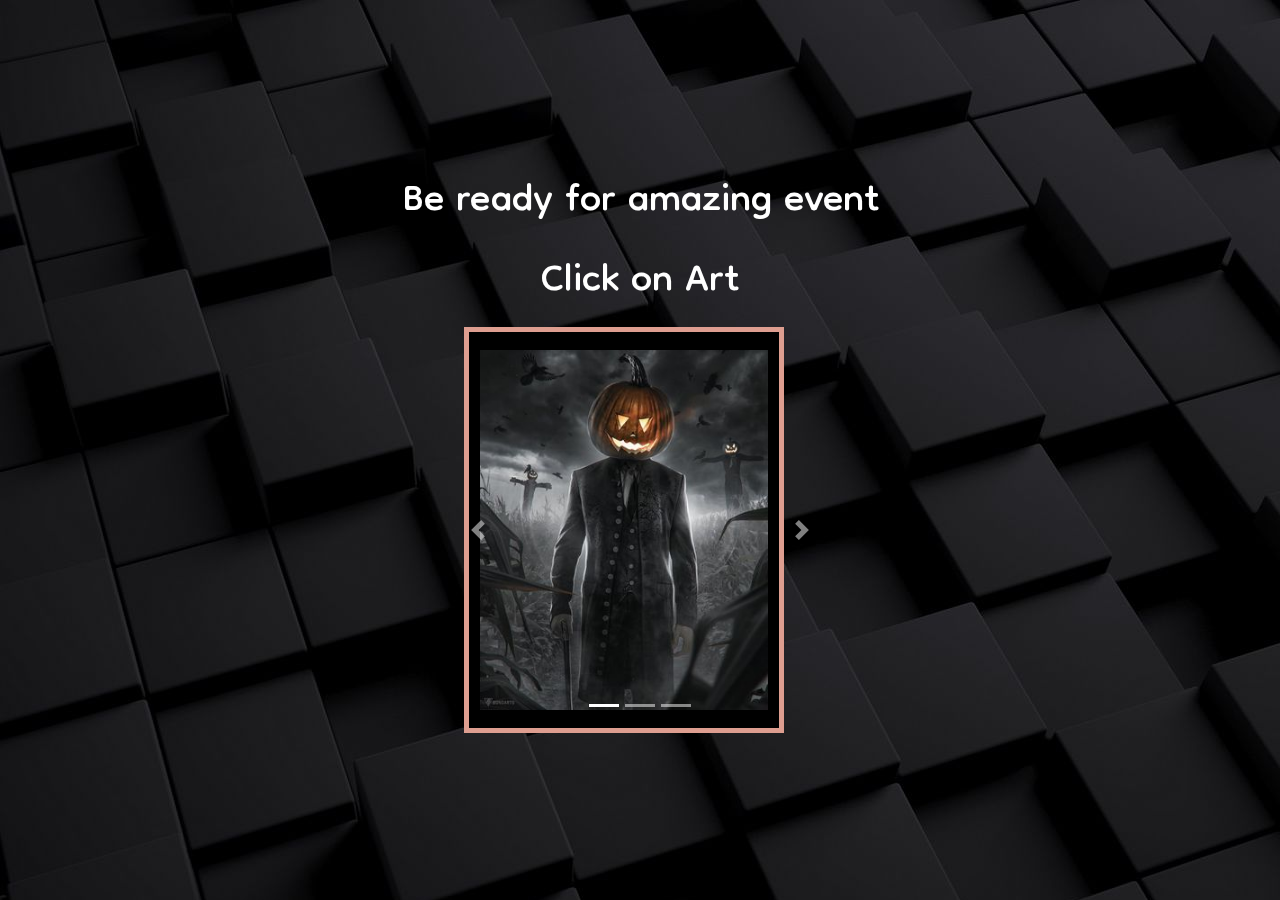
==== homepage.html @ 54d7621d "Add files via upload" ====
<!DOCTYPE html>
<html>
<head>
	<title>Home Page</title>
	<link rel="stylesheet" href="https://maxcdn.bootstrapcdn.com/bootstrap/4.0.0/css/bootstrap.min.css" >
	<link rel="stylesheet" href="https://cdnjs.cloudflare.com/ajax/libs/font-awesome/5.13.1/css/all.min.css" />
	<link rel="stylesheet" type="text/css" href="style.css">
  <link rel="icon" type="image/x-icon" href="css/bootstrap/favicon.ico">
</head>
<body>
	<div class="container">
		<div class="main-content">
			<h2 class="text-white">Be ready for amazing event</h2>
      <h3 class="text-white">Click on Art</h3>
      <div id="mySlider" class="carousel slide" data-ride="carousel">
    		<ol class="carousel-indicators">
    			<li data-target="#mySlider" data-slide-to="0" class="active"></li>
    			<li data-target="#mySlider" data-slide-to="1"></li>
    			<li data-target="#mySlider" data-slide-to="2"></li>
    		</ol>
    		<div class="carousel-inner">
<div class="carousel-item active">
          <div class="col-md-11">
          		<div class="wrapper">
                <a href="index.html">
                  <img src="img/4.jpg" alt="" class="d-block w-100">
                </a>
                   </div>
              </div>
    		</div>
        <div class="carousel-item">
          <div class="col-md-11">
          		<div class="wrapper">
                <a href="index.html"> <img src="img/5.jpg" alt="" class="d-block w-100"> </a>

          			</div>
              </div>
        </div>
        <div class="carousel-item">
          <div class="col-md-11">
          		<div class="wrapper">
    <a href="index.html"><img src="img/6.jpg" alt="" class="d-block w-100"> </a>
          			</div>
              </div>
        </div>
        </div>
    		<a href="#mySlider" class="carousel-control-prev" role="button" data-slide="prev">
    			<span class="carousel-control-prev-icon" aria-hidden="true"></span>
    			<span class="sr-only">Previous</span>
    		</a>
    		<a href="#mySlider" class="carousel-control-next" role="button" data-slide="next">
    			<span class="carousel-control-next-icon" aria-hidden="true"></span>
    			<span class="sr-only">Next</span>
    		</a>
    	</div>
	</div>
  <script src="https://code.jquery.com/jquery-3.3.1.slim.min.js" integrity="sha384-q8i/X+965DzO0rT7abK41JStQIAqVgRVzpbzo5smXKp4YfRvH+8abtTE1Pi6jizo"
	 crossorigin="anonymous"></script>
	<script src="https://cdnjs.cloudflare.com/ajax/libs/popper.js/1.14.3/umd/popper.min.js" integrity="sha384-ZMP7rVo3mIykV+2+9J3UJ46jBk0WLaUAdn689aCwoqbBJiSnjAK/l8WvCWPIPm49"
	 crossorigin="anonymous"></script>
	<script src="https://stackpath.bootstrapcdn.com/bootstrap/4.1.1/js/bootstrap.min.js" integrity="sha384-smHYKdLADwkXOn1EmN1qk/HfnUcbVRZyYmZ4qpPea6sjB/pTJ0euyQp0Mk8ck+5T"
	 crossorigin="anonymous"></script>
</body>
</html>
---- style.css ----
@import url('https://fonts.googleapis.com/css2?family=Dongle&family=Josefin+Sans:ital,wght@1,500&display=swap');
body{
	background-image: url('img/bg.jpg');
  font-family: "Dongle";
}
.text-white{
  font-size: 60px;

}
.main-content{
	display: flex;
	flex-direction: column;
	justify-content: center;
	align-items: center;
	height: 100vh;
}
.wrapper{
	padding: 18px 11px 18px 11px;
	color: #fff;
  border: 5px solid #de9e90;
	background-color: #000000;
	transition: 0.3s;
}
.wrapper:hover{
	border: 2px solid #a01919;
	box-shadow: 0px 0px 20px #a01919;
	-webkit-transform: scale(1.025);
	-ms-transform: scale(1.025);
	transform: scale(1.025);
	transition: 0.3s;
}
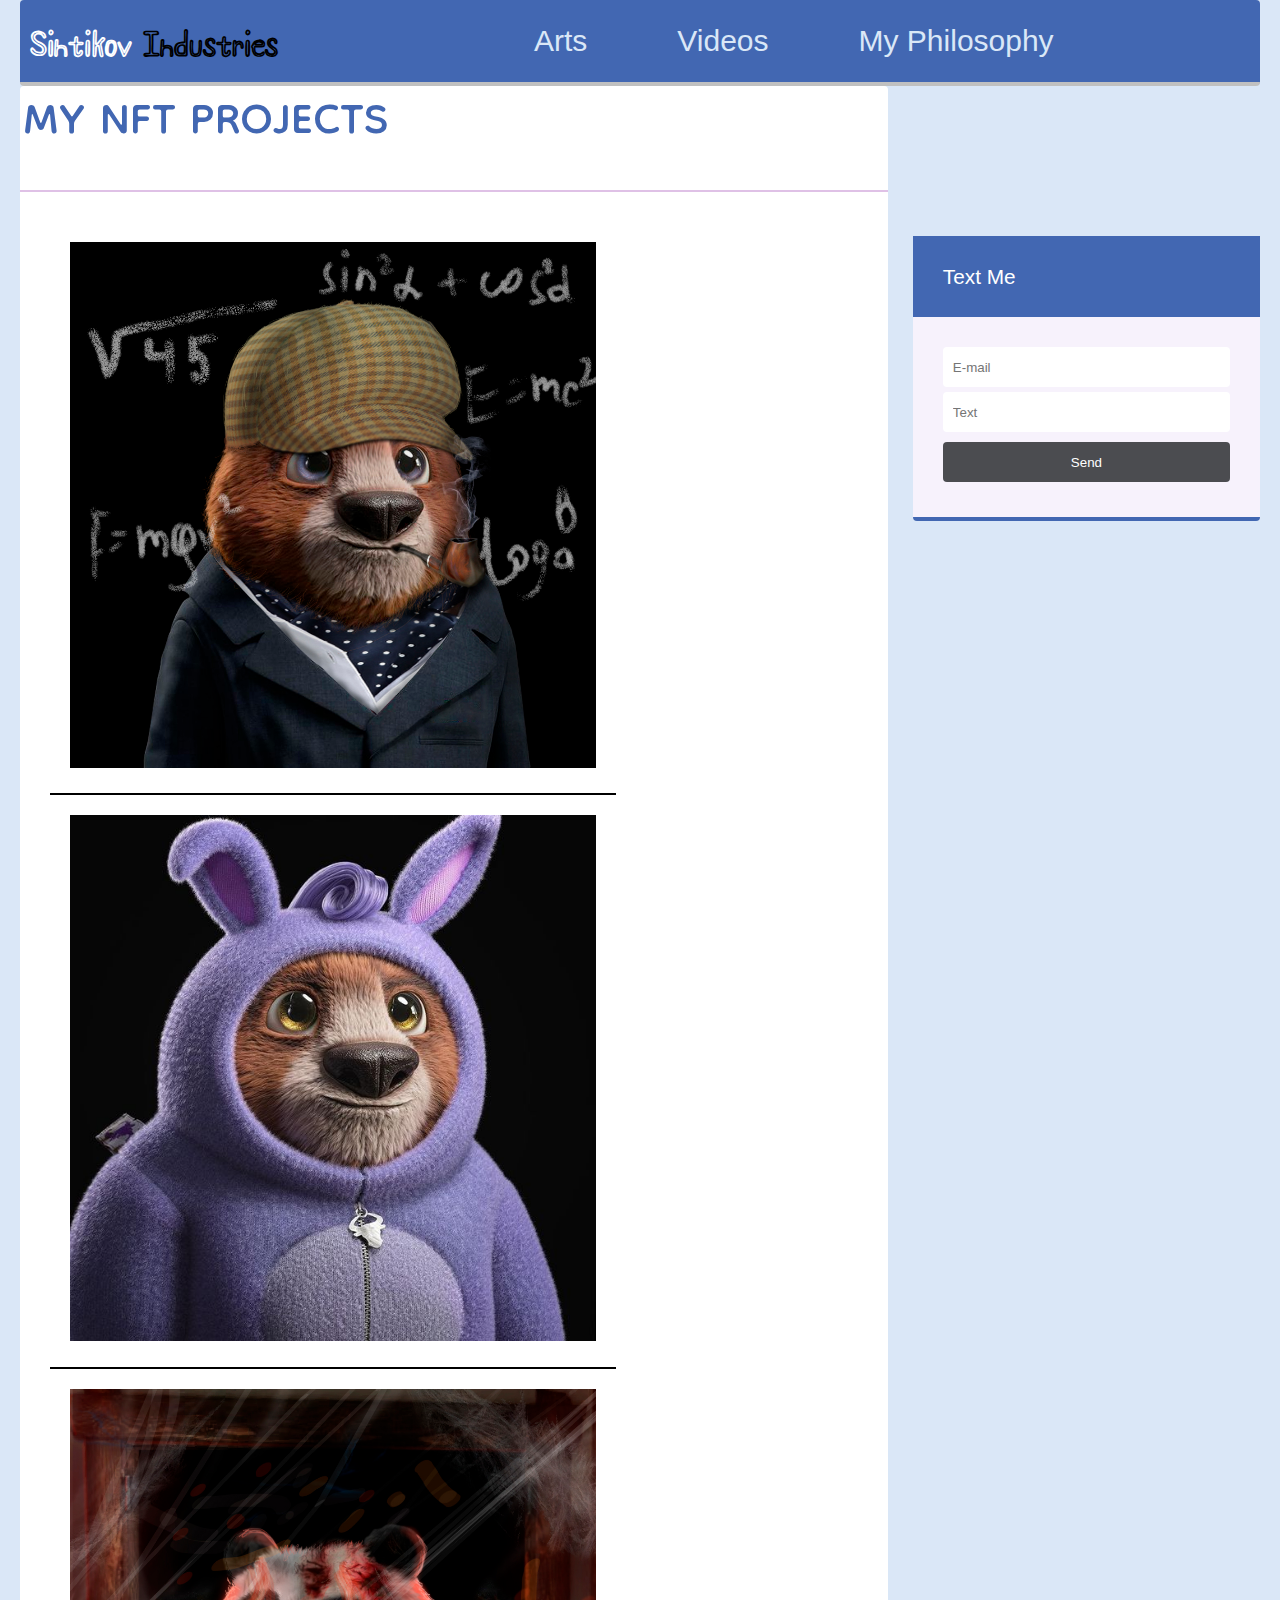
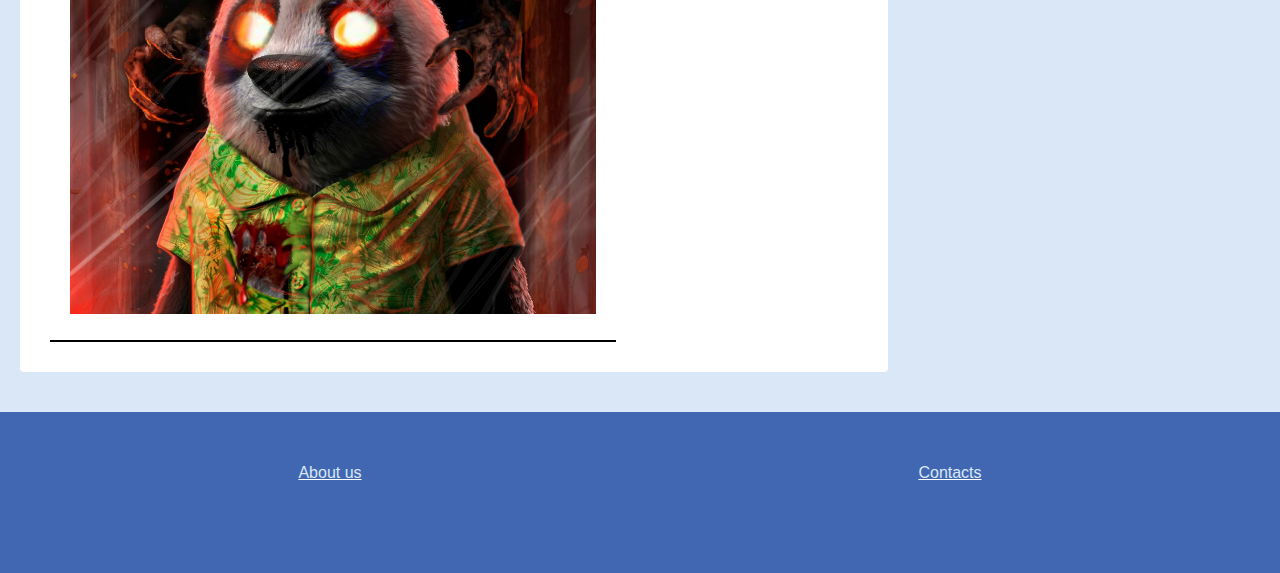
==== commit 72bf64dd: "Add files via upload" ====
--- a/homepage.html
+++ b/homepage.html
@@ -1,64 +1,83 @@
 <!DOCTYPE html>
-<html>
+<html lang="en">
 <head>
-	<title>Home Page</title>
-	<link rel="stylesheet" href="https://maxcdn.bootstrapcdn.com/bootstrap/4.0.0/css/bootstrap.min.css" >
-	<link rel="stylesheet" href="https://cdnjs.cloudflare.com/ajax/libs/font-awesome/5.13.1/css/all.min.css" />
-	<link rel="stylesheet" type="text/css" href="style.css">
+  <meta charset="UTF-8">
+  <meta http-equiv="X-UA-Compatible" content="IE=edge">
+  <meta name="viewport" content="width=device-width, initial-scale=1.0">
+  <title>Professional editor</title>
+  <link rel="stylesheet" href="css/style.css">
   <link rel="icon" type="image/x-icon" href="css/bootstrap/favicon.ico">
 </head>
 <body>
-	<div class="container">
-		<div class="main-content">
-			<h2 class="text-white">Be ready for amazing event</h2>
-      <h3 class="text-white">Click on Art</h3>
-      <div id="mySlider" class="carousel slide" data-ride="carousel">
-    		<ol class="carousel-indicators">
-    			<li data-target="#mySlider" data-slide-to="0" class="active"></li>
-    			<li data-target="#mySlider" data-slide-to="1"></li>
-    			<li data-target="#mySlider" data-slide-to="2"></li>
-    		</ol>
-    		<div class="carousel-inner">
-<div class="carousel-item active">
-          <div class="col-md-11">
-          		<div class="wrapper">
-                <a href="index.html">
-                  <img src="img/4.jpg" alt="" class="d-block w-100">
-                </a>
-                   </div>
-              </div>
-    		</div>
-        <div class="carousel-item">
-          <div class="col-md-11">
-          		<div class="wrapper">
-                <a href="index.html"> <img src="img/5.jpg" alt="" class="d-block w-100"> </a>
+  <header>
+    <div class="container">
+      <nav>
+        <div class="logo"><b>Sintikov</b><span><b>Industries</b></span></div>
+        <ul class="menu">
+          <a href="index.html" class="menu__li">
+            <li>Arts</li>
+          </a><a href="video.html" class="menu__li">
+            <li>Videos</li>
+          </a><a href="css/bootstrap/bootst.html" class="menu__li">
+            <li>My Philosophy</li>
+          </a>
+        </ul>
+      </nav>
+    </div>
+  </header>
 
-          			</div>
-              </div>
+
+
+
+  <div class="all">
+    <div class="container">
+      <main>
+        <div class="promo">
+          <div class="title">My NFT Projects</div>
+
         </div>
-        <div class="carousel-item">
-          <div class="col-md-11">
-          		<div class="wrapper">
-    <a href="index.html"><img src="img/6.jpg" alt="" class="d-block w-100"> </a>
-          			</div>
-              </div>
+        <div class="articles">
+          <article>
+            <img class="imge" src="img/nft1.jpg" alt="Изображение" title="Изображение">
+          </article>
+          <article>
+            <img class="imge" src="img/НФТ.jpg" alt="Изображение" title="Изображение">
+          </article>
+          <article>
+            <img class="imge" src="img/зомби.jpg" alt="Изображение" title="Изображение">
+          </article>
         </div>
+      </main>
+
+
+      <aside>
+        <div class="aside">
+          <div class="aside-title">Text Me</div>
+          <div class="aside-content">
+            <div class="register">
+              <form class="register" action="" method="POST">
+                <input class="input" name="email "type="email" placeholder="E-mail">
+                <input class="input1" name="Text" type="Text" placeholder="Text">
+                <input class="btn" type="submit" value="Send">
+              </form>
+
+            </div>
+          </div>
         </div>
-    		<a href="#mySlider" class="carousel-control-prev" role="button" data-slide="prev">
-    			<span class="carousel-control-prev-icon" aria-hidden="true"></span>
-    			<span class="sr-only">Previous</span>
-    		</a>
-    		<a href="#mySlider" class="carousel-control-next" role="button" data-slide="next">
-    			<span class="carousel-control-next-icon" aria-hidden="true"></span>
-    			<span class="sr-only">Next</span>
-    		</a>
-    	</div>
-	</div>
-  <script src="https://code.jquery.com/jquery-3.3.1.slim.min.js" integrity="sha384-q8i/X+965DzO0rT7abK41JStQIAqVgRVzpbzo5smXKp4YfRvH+8abtTE1Pi6jizo"
-	 crossorigin="anonymous"></script>
-	<script src="https://cdnjs.cloudflare.com/ajax/libs/popper.js/1.14.3/umd/popper.min.js" integrity="sha384-ZMP7rVo3mIykV+2+9J3UJ46jBk0WLaUAdn689aCwoqbBJiSnjAK/l8WvCWPIPm49"
-	 crossorigin="anonymous"></script>
-	<script src="https://stackpath.bootstrapcdn.com/bootstrap/4.1.1/js/bootstrap.min.js" integrity="sha384-smHYKdLADwkXOn1EmN1qk/HfnUcbVRZyYmZ4qpPea6sjB/pTJ0euyQp0Mk8ck+5T"
-	 crossorigin="anonymous"></script>
+
+    </aside>
+    </div>
+  </div>
+
+
+  <footer>
+    <div class="container">
+      <ul class="footer-menu">
+        <li class="footer-menu__li"><a href="#">About us</a></li>
+        <li class="footer-menu__li"><a href="#">Contacts</a></li>
+      </ul>
+    </div>
+  </footer>
+
 </body>
 </html>
--- a/css/style.css
+++ b/css/style.css
@@ -0,0 +1,287 @@
+@import url('https://fonts.googleapis.com/css2?family=Bebas+Neue&family=Josefin+Sans:ital,wght@1,700&family=Shizuru&display=swap');
+@import url('https://fonts.googleapis.com/css2?family=Dongle&family=Josefin+Sans:ital,wght@1,500&display=swap');
+* {
+    margin: 0;
+    padding: 0;
+    box-sizing: border-box;
+
+}
+body {
+  height: 100%;
+  width: 100%;
+  font-size: 1em;
+  background:  #dae7f7;
+  font-family: "Segoe UI",sans-serif;
+  line-height: 135%;
+  color: white;
+}
+a {
+    color: #dae7f7;
+    text-decoration: none;
+}
+.container {
+    width: 1240px;
+    margin: 0 auto;
+}
+nav {
+    display: flex;
+    align-items: center;
+    justify-content: start;
+    background: #4267B2;
+    padding: 10px;
+    border-bottom: 4px solid silver;
+    border-radius: 4px;
+}
+.logo {
+    margin-right: 180px;
+    font-size: 30px;
+    font-family: 'Shizuru', cursive;
+}
+.logo span {
+    margin-left: 5px;
+    color: black;
+    padding: 6px;
+
+    border-radius: 3px;
+}
+.menu {
+    margin-left: 50px;
+    display: flex;
+    align-items: center;
+
+}
+.menu__li {
+    padding: 20px;
+    list-style: none;
+    cursor: pointer;
+    border-radius: 10px;
+    font-size: 30px;
+    margin-right: 50px;
+}
+.menu__li:last-child {
+    margin-right: 0;
+}
+.menu__li:hover {
+    background: #d3bbed;
+}
+.menusec {
+    margin-top: 10px;
+    margin-bottom: 20px;
+    display: flex;
+    align-items: center;
+    justify-content: center;
+}
+.menusec__li {
+    margin-top: 20px;
+    padding: 10px;
+    list-style: none;
+    margin-right: 20px;
+    background: #898F9C;
+    border-radius: 5px;
+}
+.menusec__li {
+    color: black;
+}
+.menusec__li:hover {
+    background: grey;
+}
+.menusec__li:last-child {
+    margin-right: 0;
+}
+
+.all .container {
+    display: flex;
+    align-items: flex-start;
+    justify-content: space-between;
+}
+
+main {
+    width: 70%;
+    height: 100%;
+    background: white;
+    border-radius: 4px;
+}
+aside {
+    padding-top: 150px;
+    width: 28%;
+    height: 100%;
+}
+.aside {
+    background: #f7f2fc;
+    border-bottom: 4px solid #4267B2;
+
+    margin-bottom: 20px;
+    border-radius: 4px;
+}
+.aside:last-child {
+    margin-bottom: 0;
+}
+.aside-title {
+    padding: 30px;
+    font-size: 1.3em;
+    color: white;
+    background: #4267B2;
+}
+.aside-content {
+    padding: 30px;
+}
+.articles {
+    padding: 30px;
+}
+article {
+    width: 70%;
+    padding: 20px;
+    border-bottom: 2px black solid;
+}
+article img {
+    width: 100%;
+}
+article iframe {
+    width: 100%;
+}
+article:last-child {
+    border-bottom: -5 ;
+}
+.main-menu {
+    display: flex;
+    align-items: center;
+    justify-content: start;
+    background: #dfc1e6;
+    border-radius: 4px;
+    font-size: 1.3em;
+}
+.main-menu__li {
+    font-weight: bold;
+    padding: 30px;
+    color: #dfc1e6;
+}
+.main-menu__li:hover {
+    background: #dfc1e6;
+}
+.main-title {
+    padding: 30px;
+    background: #4267B2;
+    font-size: 1.3em;
+}
+.title {
+    margin-top: 25px;
+    margin-bottom: 50px;
+    weight: 70px;
+    font-size: 70px;
+    color: #4267B2;
+
+    font-family: 'Dongle', cursive;
+    text-transform: uppercase;
+}
+.promo {
+    padding: 3px;
+    padding-bottom: 5px;
+    border-bottom: 2px solid #dfc1e6;
+}
+.search {
+    width: 100%;
+    height: 40px;
+    display: flex;
+    align-items: center;
+}
+.search .btn {
+    height: 100%;
+}
+.search input {
+    width: 94%;
+    height: 100%;
+    margin-right: 2px;
+    padding-left: 10px;
+    border: none;
+    border-radius: 2px;
+    outline-color: #e4ecf5;
+}
+.search .btn {
+    width: 5%;
+    padding: 10px;
+    border: none;
+    background: #d9eafc;
+    cursor: pointer;
+    border-radius: 2px;
+}
+.search .btn:hover {
+    background: white;
+}
+.search img {
+    height: 100%;
+}
+
+footer {
+    margin-top: 40px;
+    padding-top: 50px;
+    padding-bottom: 90px;
+    background: #4267B2;
+    height: 100%;
+}
+.footer-menu {
+    display: flex;
+    align-items: center;
+    justify-content: space-around;
+}
+.footer-menu__li {
+    list-style: none;
+    cursor: pointer;
+    text-decoration: underline;
+}
+.footer-menu__li:hover {
+    text-decoration: none;
+}
+
+.register form {
+    display: flex;
+    flex-direction: column;
+    align-items: center;
+    justify-content: center;
+}
+.register input {
+    width: 100%;
+    height: 40px;
+    margin-bottom: 5px;
+    border-radius: 4px;
+    border: none;
+}
+.input {
+    width: 100%;
+    height: 40px;
+    border: none;
+    border-radius: 4px;
+    padding-left: 10px;
+    outline-color: #4267B2;
+}
+.input1 {
+    width: 100%;
+    height: 100px;
+    border: none;
+    border-radius: 7px;
+    padding-left: 10px;
+    outline-color: #4267B2;
+}
+.btn {
+    width: 100%;
+    height: 40px;
+    border: none;
+    border-radius: 4px;
+    cursor: pointer;
+}
+.register .btn {
+    width: 100%;
+    margin-top: 5px;
+    cursor: pointer;
+    background-color: #4b4c50;
+    color:white;
+}
+.register .btn:hover {
+    background-color: #d9eafc;
+}
+.register span a {
+    color: #d9eafc;
+    text-decoration: underline;
+}
+.register span a:hover {
+    text-decoration: none;
+}
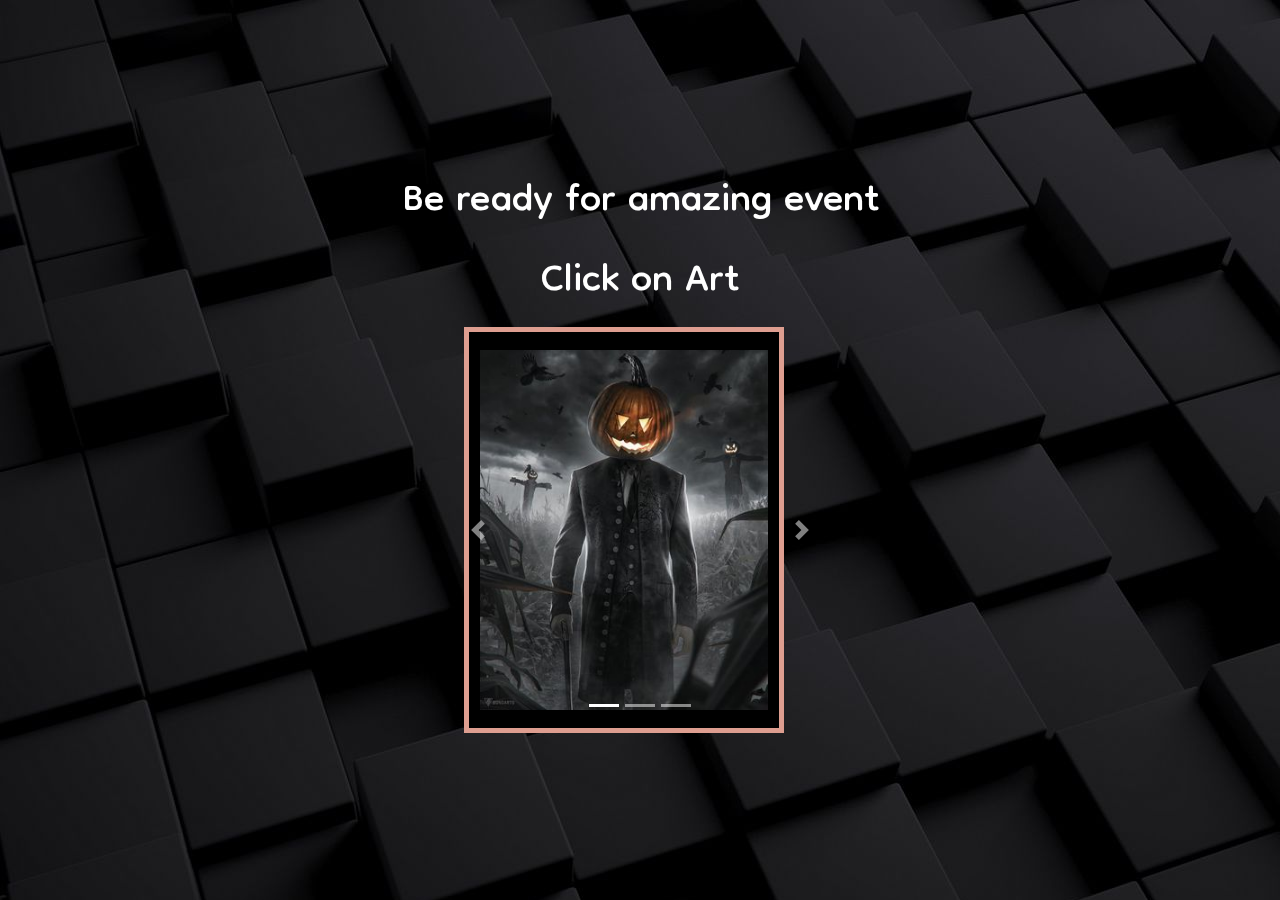
==== commit 6fd444f4: "Add files via upload" ====
--- a/homepage.html
+++ b/homepage.html
@@ -1,83 +1,64 @@
 <!DOCTYPE html>
-<html lang="en">
+<html>
 <head>
-  <meta charset="UTF-8">
-  <meta http-equiv="X-UA-Compatible" content="IE=edge">
-  <meta name="viewport" content="width=device-width, initial-scale=1.0">
-  <title>Professional editor</title>
-  <link rel="stylesheet" href="css/style.css">
+	<title>Home Page</title>
+	<link rel="stylesheet" href="https://maxcdn.bootstrapcdn.com/bootstrap/4.0.0/css/bootstrap.min.css" >
+	<link rel="stylesheet" href="https://cdnjs.cloudflare.com/ajax/libs/font-awesome/5.13.1/css/all.min.css" />
+	<link rel="stylesheet" type="text/css" href="style.css">
   <link rel="icon" type="image/x-icon" href="css/bootstrap/favicon.ico">
 </head>
 <body>
-  <header>
-    <div class="container">
-      <nav>
-        <div class="logo"><b>Sintikov</b><span><b>Industries</b></span></div>
-        <ul class="menu">
-          <a href="index.html" class="menu__li">
-            <li>Arts</li>
-          </a><a href="video.html" class="menu__li">
-            <li>Videos</li>
-          </a><a href="css/bootstrap/bootst.html" class="menu__li">
-            <li>My Philosophy</li>
-          </a>
-        </ul>
-      </nav>
-    </div>
-  </header>
+	<div class="container">
+		<div class="main-content">
+			<h2 class="text-white">Be ready for amazing event</h2>
+      <h3 class="text-white">Click on Art</h3>
+      <div id="mySlider" class="carousel slide" data-ride="carousel">
+    		<ol class="carousel-indicators">
+    			<li data-target="#mySlider" data-slide-to="0" class="active"></li>
+    			<li data-target="#mySlider" data-slide-to="1"></li>
+    			<li data-target="#mySlider" data-slide-to="2"></li>
+    		</ol>
+    		<div class="carousel-inner">
+<div class="carousel-item active">
+          <div class="col-md-11">
+          		<div class="wrapper">
+                <a href="index.html">
+                  <img src="img/4.jpg" alt="" class="d-block w-100">
+                </a>
+                   </div>
+              </div>
+    		</div>
+        <div class="carousel-item">
+          <div class="col-md-11">
+          		<div class="wrapper">
+                <a href="index.html"> <img src="img/5.jpg" alt="" class="d-block w-100"> </a>
 
-
-
-
-  <div class="all">
-    <div class="container">
-      <main>
-        <div class="promo">
-          <div class="title">My NFT Projects</div>
-
+          			</div>
+              </div>
         </div>
-        <div class="articles">
-          <article>
-            <img class="imge" src="img/nft1.jpg" alt="Изображение" title="Изображение">
-          </article>
-          <article>
-            <img class="imge" src="img/НФТ.jpg" alt="Изображение" title="Изображение">
-          </article>
-          <article>
-            <img class="imge" src="img/зомби.jpg" alt="Изображение" title="Изображение">
-          </article>
+        <div class="carousel-item">
+          <div class="col-md-11">
+          		<div class="wrapper">
+    <a href="index.html"><img src="img/6.jpg" alt="" class="d-block w-100"> </a>
+          			</div>
+              </div>
         </div>
-      </main>
-
-
-      <aside>
-        <div class="aside">
-          <div class="aside-title">Text Me</div>
-          <div class="aside-content">
-            <div class="register">
-              <form class="register" action="" method="POST">
-                <input class="input" name="email "type="email" placeholder="E-mail">
-                <input class="input1" name="Text" type="Text" placeholder="Text">
-                <input class="btn" type="submit" value="Send">
-              </form>
-
-            </div>
-          </div>
         </div>
-
-    </aside>
-    </div>
-  </div>
-
-
-  <footer>
-    <div class="container">
-      <ul class="footer-menu">
-        <li class="footer-menu__li"><a href="#">About us</a></li>
-        <li class="footer-menu__li"><a href="#">Contacts</a></li>
-      </ul>
-    </div>
-  </footer>
-
+    		<a href="#mySlider" class="carousel-control-prev" role="button" data-slide="prev">
+    			<span class="carousel-control-prev-icon" aria-hidden="true"></span>
+    			<span class="sr-only">Previous</span>
+    		</a>
+    		<a href="#mySlider" class="carousel-control-next" role="button" data-slide="next">
+    			<span class="carousel-control-next-icon" aria-hidden="true"></span>
+    			<span class="sr-only">Next</span>
+    		</a>
+    	</div>
+	</div>
+  <script src="https://code.jquery.com/jquery-3.3.1.slim.min.js" integrity="sha384-q8i/X+965DzO0rT7abK41JStQIAqVgRVzpbzo5smXKp4YfRvH+8abtTE1Pi6jizo"
+	 crossorigin="anonymous"></script>
+	<script src="https://cdnjs.cloudflare.com/ajax/libs/popper.js/1.14.3/umd/popper.min.js" integrity="sha384-ZMP7rVo3mIykV+2+9J3UJ46jBk0WLaUAdn689aCwoqbBJiSnjAK/l8WvCWPIPm49"
+	 crossorigin="anonymous"></script>
+	<script src="https://stackpath.bootstrapcdn.com/bootstrap/4.1.1/js/bootstrap.min.js" integrity="sha384-smHYKdLADwkXOn1EmN1qk/HfnUcbVRZyYmZ4qpPea6sjB/pTJ0euyQp0Mk8ck+5T"
+	 crossorigin="anonymous"></script>
 </body>
 </html>
--- a/style.css
+++ b/style.css
@@ -0,0 +1,31 @@
+@import url('https://fonts.googleapis.com/css2?family=Dongle&family=Josefin+Sans:ital,wght@1,500&display=swap');
+body{
+	background-image: url('img/bg.jpg');
+  font-family: "Dongle";
+}
+.text-white{
+  font-size: 60px;
+
+}
+.main-content{
+	display: flex;
+	flex-direction: column;
+	justify-content: center;
+	align-items: center;
+	height: 100vh;
+}
+.wrapper{
+	padding: 18px 11px 18px 11px;
+	color: #fff;
+  border: 5px solid #de9e90;
+	background-color: #000000;
+	transition: 0.3s;
+}
+.wrapper:hover{
+	border: 2px solid #a01919;
+	box-shadow: 0px 0px 20px #a01919;
+	-webkit-transform: scale(1.025);
+	-ms-transform: scale(1.025);
+	transform: scale(1.025);
+	transition: 0.3s;
+}
